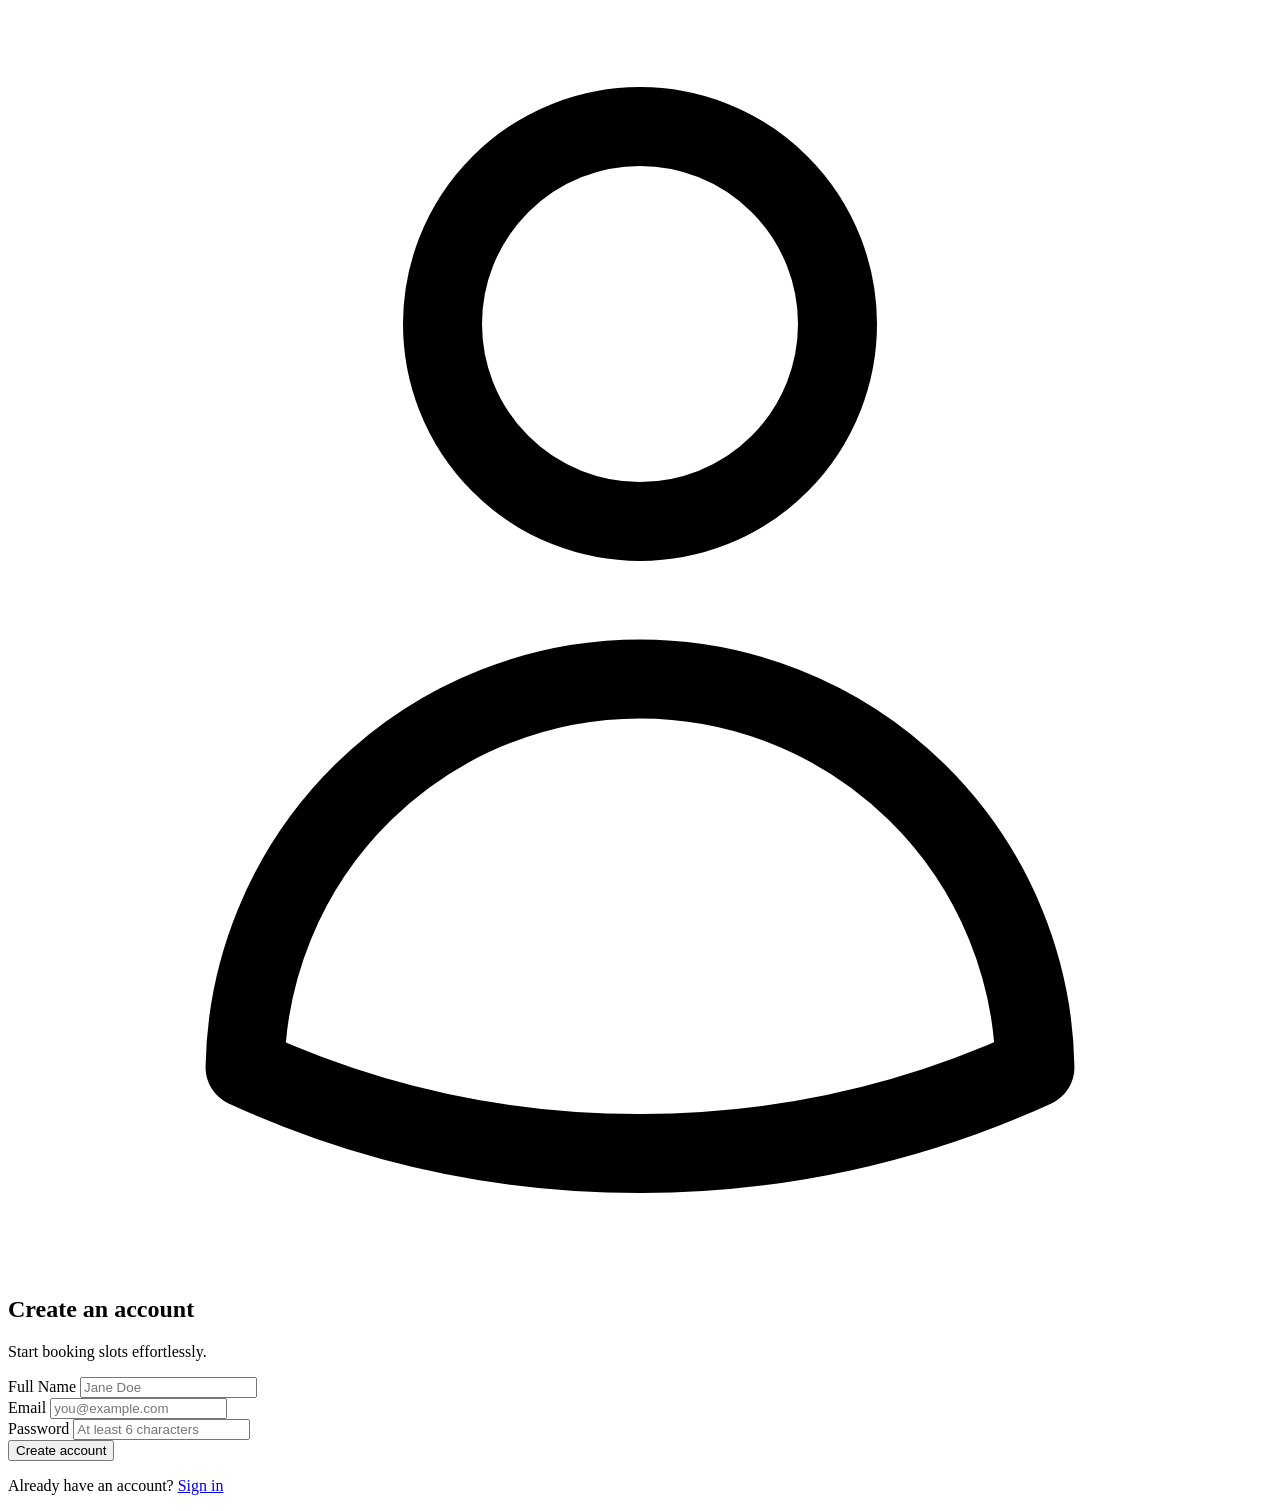
==== slot-booking-main/frontend/register.html @ 920b50f3 "Initial commit - FlexiBook slot booking system" ====
<!DOCTYPE html>
<html lang="en">
<head>
    <meta charset="UTF-8">
    <meta name="viewport" content="width=device-width, initial-scale=1.0">
    <title>Register | Slot Booking</title>
    <link rel="stylesheet" href="/css/style.css">
</head>
<body class="auth-body">
    <main class="auth-wrap">
        <div class="auth-brand">
            <svg xmlns="http://www.w3.org/2000/svg" fill="none" viewBox="0 0 24 24" stroke-width="1.5" stroke="currentColor">
              <path stroke-linecap="round" stroke-linejoin="round" d="M15.75 6a3.75 3.75 0 11-7.5 0 3.75 3.75 0 017.5 0zM4.501 20.118a7.5 7.5 0 0114.998 0A17.933 17.933 0 0112 21.75c-2.676 0-5.216-.584-7.499-1.632z" />
            </svg>
        </div>
        <section class="auth-card">
            <div class="auth-header">
                <h1>Create an account</h1>
                <p>Start booking slots effortlessly.</p>
            </div>
            
            <form id="registerForm" class="form">
                <div class="input-group">
                    <label for="registerName">Full Name</label>
                    <input id="registerName" type="text" required placeholder="Jane Doe">
                </div>

                <div class="input-group">
                    <label for="registerEmail">Email</label>
                    <input id="registerEmail" type="email" required placeholder="you@example.com">
                </div>

                <div class="input-group">
                    <label for="registerPassword">Password</label>
                    <input id="registerPassword" type="password" minlength="6" required placeholder="At least 6 characters">
                </div>

                <button type="submit" class="btn btn-block">Create account</button>
            </form>
            <p id="registerMessage" class="message"></p>
            
            <div class="auth-footer">
                <p>Already have an account? <a href="/login.html">Sign in</a></p>
            </div>
        </section>
    </main>
    <script src="/js/script.js"></script>
</body>
</html>
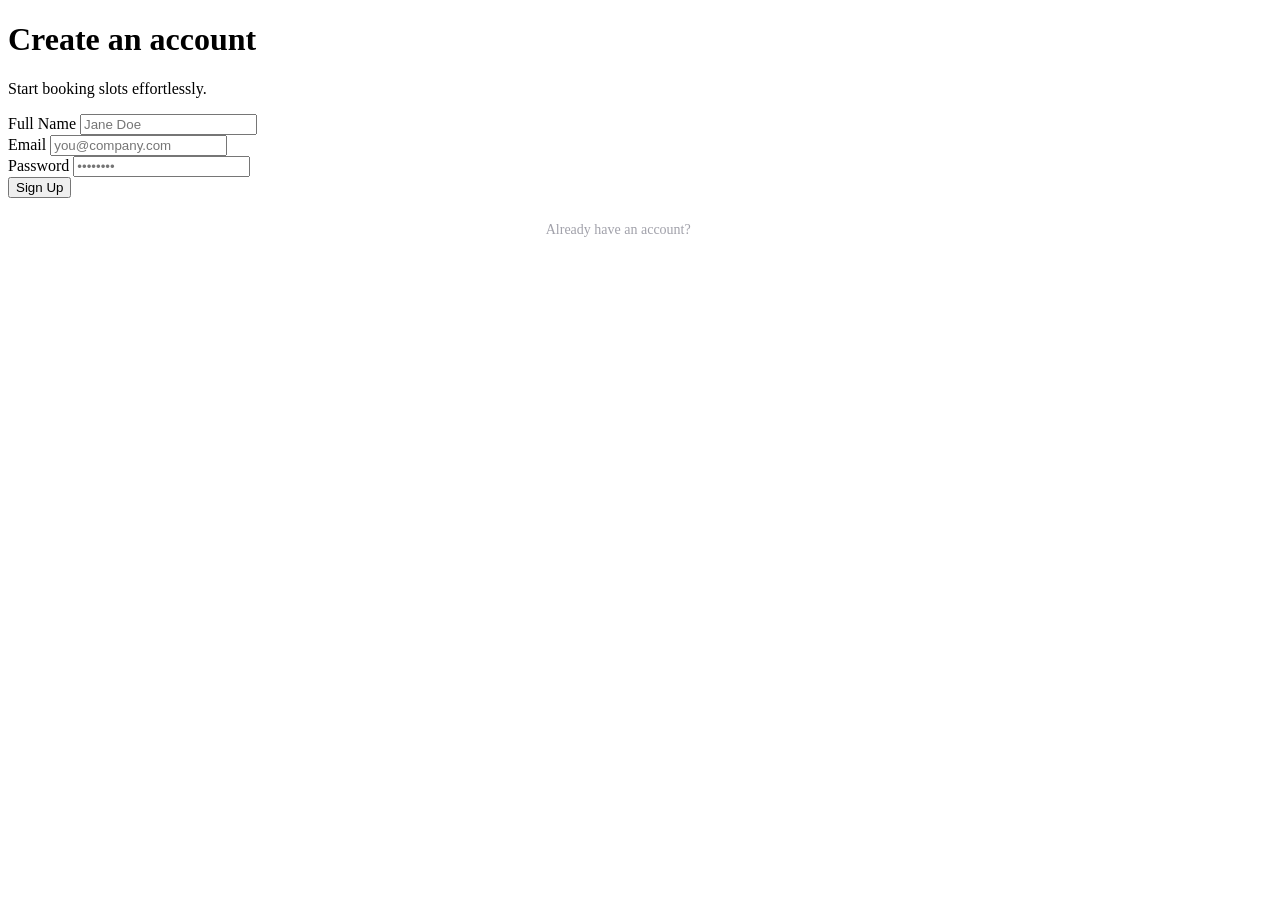
==== commit 5e8a2172: "icon" ====
--- a/slot-booking-main/frontend/register.html
+++ b/slot-booking-main/frontend/register.html
@@ -1,49 +1,48 @@
+<!-- register.html -->
 <!DOCTYPE html>
 <html lang="en">
+
 <head>
     <meta charset="UTF-8">
     <meta name="viewport" content="width=device-width, initial-scale=1.0">
-    <title>Register | Slot Booking</title>
+    <title>Register | FlexiBook</title>
     <link rel="stylesheet" href="/css/style.css">
 </head>
-<body class="auth-body">
-    <main class="auth-wrap">
-        <div class="auth-brand">
-            <svg xmlns="http://www.w3.org/2000/svg" fill="none" viewBox="0 0 24 24" stroke-width="1.5" stroke="currentColor">
-              <path stroke-linecap="round" stroke-linejoin="round" d="M15.75 6a3.75 3.75 0 11-7.5 0 3.75 3.75 0 017.5 0zM4.501 20.118a7.5 7.5 0 0114.998 0A17.933 17.933 0 0112 21.75c-2.676 0-5.216-.584-7.499-1.632z" />
-            </svg>
+
+<body class="auth-page">
+    <div class="auth-card">
+        <div class="auth-header">
+            <h1>Create an account</h1>
+            <p>Start booking slots effortlessly.</p>
         </div>
-        <section class="auth-card">
-            <div class="auth-header">
-                <h1>Create an account</h1>
-                <p>Start booking slots effortlessly.</p>
+
+        <form id="registerForm" class="auth-form form">
+            <div class="input-group">
+                <label for="registerName">Full Name</label>
+                <input id="registerName" type="text" required placeholder="Jane Doe">
             </div>
-            
-            <form id="registerForm" class="form">
-                <div class="input-group">
-                    <label for="registerName">Full Name</label>
-                    <input id="registerName" type="text" required placeholder="Jane Doe">
-                </div>
 
-                <div class="input-group">
-                    <label for="registerEmail">Email</label>
-                    <input id="registerEmail" type="email" required placeholder="you@example.com">
-                </div>
+            <div class="input-group">
+                <label for="registerEmail">Email</label>
+                <input id="registerEmail" type="email" required placeholder="you@company.com">
+            </div>
 
-                <div class="input-group">
-                    <label for="registerPassword">Password</label>
-                    <input id="registerPassword" type="password" minlength="6" required placeholder="At least 6 characters">
-                </div>
+            <div class="input-group">
+                <label for="registerPassword">Password</label>
+                <input id="registerPassword" type="password" minlength="6" required placeholder="••••••••">
+            </div>
 
-                <button type="submit" class="btn btn-block">Create account</button>
-            </form>
-            <p id="registerMessage" class="message"></p>
-            
-            <div class="auth-footer">
-                <p>Already have an account? <a href="/login.html">Sign in</a></p>
-            </div>
-        </section>
-    </main>
+            <button type="submit" class="btn btn-block">Sign Up</button>
+            <p id="registerMessage" class="message"
+                style="color: var(--danger); font-size: 13px; text-align: center; margin: 0;"></p>
+        </form>
+
+        <div style="text-align: center; margin-top: 24px; font-size: 14px; color: #a1a1aa;">
+            Already have an account? <a href="/login.html"
+                style="color: #ffffff; text-decoration: none; font-weight: 500;">Sign in</a>
+        </div>
+    </div>
     <script src="/js/script.js"></script>
 </body>
-</html>
+
+</html>
